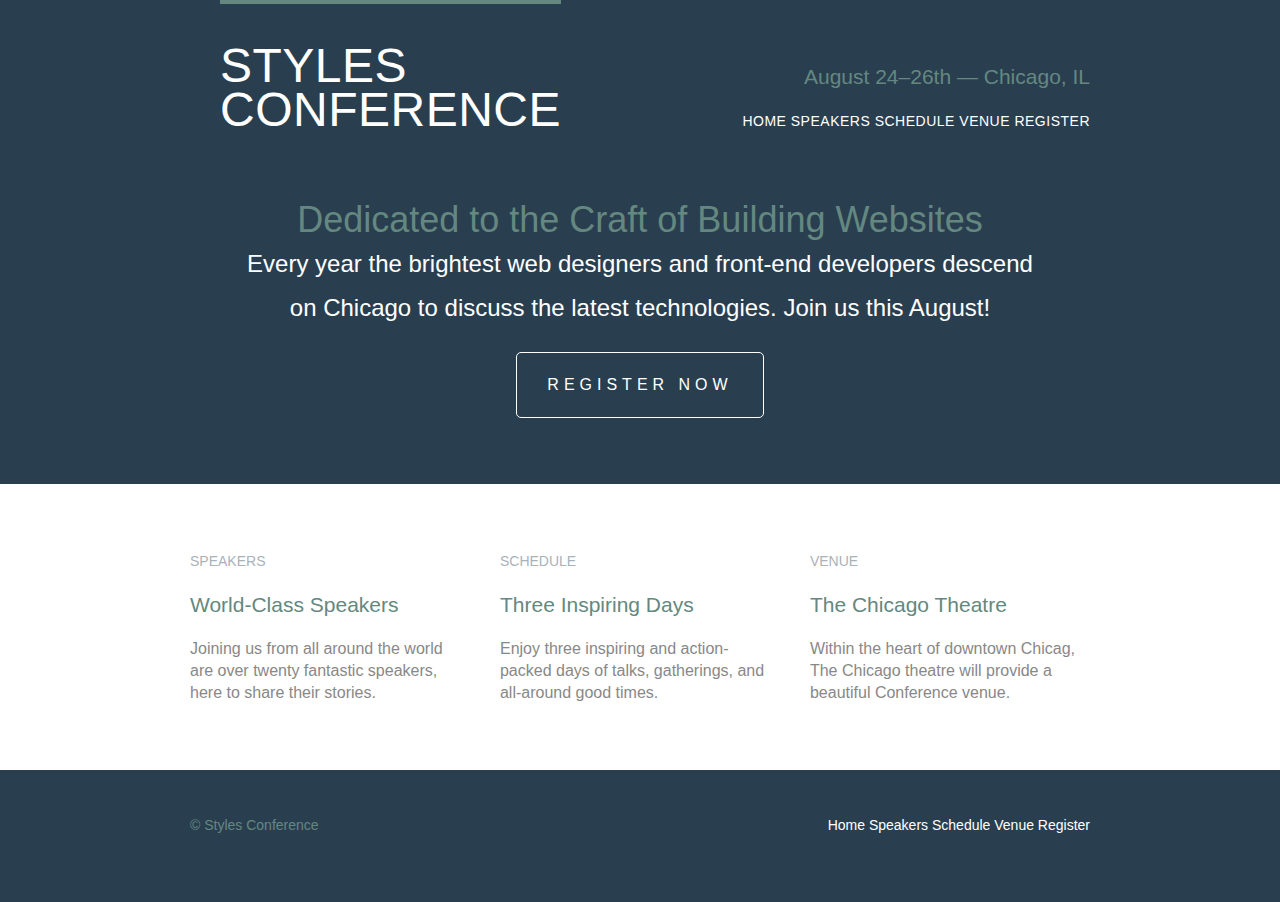
==== lecture2projects/Index.html @ 7c0096f0 "vurrent enter the commit message for your changes. Lines starting" ====
<!DOCTYPE html>
<html>
    <head>
        <meta charset="utf-8">
        <title>Styles Conference.</title>
        <link rel="stylesheet" href="assets/stylesheets/styles.css">
        <link rel="preconnect" href="https://fonts.googleapis.com">
        <link rel="preconnect" href="https://fonts.gstatic.com" crossorigin>
        <link href="https://fonts.googleapis.com/css2?family=Lato&display=swap" rel="stylesheet">
    </head>
    <body>
        <header class="primary-header container group">
        
           <section class="container"> 
                <h1 class="logo"><a href="Index.html">Styles<br>Conference</a></h1>
            </section>
        
            <h3 class="tagline">August 24&ndash;26th &mdash; Chicago, IL</h3>
                <nav class="nav primary-nav">
                    <a href="index.html">Home</a>
                    <a href="speakers.html">Speakers</a>
                    <a href="schedule.html">Schedule</a>
                    <a href="venue.html">Venue</a>
                    <a href="register.html">Register</a>
                </nav>
        </header>
        <section class="hero container">
            
            <h2>Dedicated to the Craft of Building Websites</h2>
            <p>Every year the brightest web designers and front-end developers descend on Chicago to discuss the latest technologies. Join us this August!</p>
            <a class="btn btn-alt" href="register.html">Register Now</a>
            
        </section>
        <section class="row">
            <section class="grid">

            <!-- Speakers -->

            <section class="teaser col-1-3">
                <a href="speakers.html">
                <h5>Speakers</h5>
                <h3 >World-Class Speakers</h3>
                </a>
                <p>Joining us from all around the world are over twenty fantastic speakers, here to share their stories.</p>
            </section><!--
                Schedule
           --><section class="teaser col-1-3">
                <a href="schedule.html">
                    <h5>Schedule</h5>
                    <h3> Three Inspiring Days</h3>
                </a>
                <p>
                    Enjoy three inspiring and action-packed days of talks, gatherings, and all-around good times.
                </p>
            </section><!--
                venue
            --><section class="teaser col-1-3">
                <a href="venue.html">
                    <h5>Venue</h5>
                    <h3>The Chicago Theatre</h3>
                </a>
                <p>
                    Within the heart of downtown Chicag, The Chicago theatre will provide a beautiful Conference venue.
                </p>
                 </section>
            </section>
        </section>
            <footer class="primary-footer container group">
            <small>&copy; Styles Conference</small>
            <nav class="nav">
                <a href="index.html">Home</a>
                
                <a href="speakers.html">Speakers</a>
                
                <a href="schedule.html">Schedule</a>
                
                <a href="venue.html">Venue</a>
                
                <a href="register.html">Register</a>
            </nav>
            <br>
            
            
        </footer>

    </body>
</html>
---- lecture2projects/assets/stylesheets/styles.css ----
/* http://meyerweb.com/eric/tools/css/reset/ 
   v2.0 | 20110126
   License: none (public domain)
*/

html, body, div, span, applet, object, iframe,
h1, h2, h3, h4, h5, h6, p, blockquote, pre,
a, abbr, acronym, address, big, cite, code,
del, dfn, em, img, ins, kbd, q, s, samp,
small, strike, strong, sub, sup, tt, var,
b, u, i, center,
dl, dt, dd, ol, ul, li,
fieldset, form, label, legend,
table, caption, tbody, tfoot, thead, tr, th, td,
article, aside, canvas, details, embed, 
figure, figcaption, footer, header, hgroup, 
menu, nav, output, ruby, section, summary,
time, mark, audio, video {
	margin: 0;
	padding: 0;
	border: 0;
	font-size: 100%;
	font: inherit;
	vertical-align: baseline;
}
/* HTML5 display-role reset for older browsers */
article, aside, details, figcaption, figure, 
footer, header, hgroup, menu, nav, section {
	display: block;
}
body {
	
  background: #293f50;
  color: #888;
  font:300 16px/22px 'Lato', sans-serif, "Open Sans", "Helvetica Neue", Helvetica, Arial, sans-serif;

}
ol, ul {
	list-style: none;
}
blockquote, q {
	quotes: none;
}
blockquote:before, blockquote:after,
q:before, q:after {
	content: '';
	content: none;
}
table {
	border-collapse: collapse;
	border-spacing: 0;
}

/*
  ========================================
  Grid
  ========================================
*/

*,
*:before,
*:after {
  -webkit-box-sizing: border-box;
     -moz-box-sizing: border-box;
          box-sizing: border-box;
}

.container {
	width: 960px;
	padding: 0 30px;
	margin: 0 auto;
}

h1, h3, h4, h5, p {
	margin-bottom: 22px;
}

.btn {
	border-radius: 5px;
	display: inline-block;
	margin: 0;
  color: #fff;
  cursor: pointer;
  font-weight: 400;
  letter-spacing: 5px;
  text-transform: uppercase;
}

.btn-alt {
	border: 1px solid #fff;
	padding: 10px 30px;
}

.btn-alt:hover {
  background: #fff;
  color: #648880;
}

.col-1-3 {
	width: 33.33%;
  }
  .col-2-3 {
	width: 66.66%;
  }
  .col-1-3,
.col-2-3 {
  display: inline-block;
  vertical-align: top;
}

.grid,
.col-1-3,
.col-2-3 {
  padding-left: 15px;
  padding-right: 15px;
}
.container,
.grid {
  margin: 0 auto;
  width: 960px;
}
.container {
  padding-left: 30px;
  padding-right: 30px;
}

/*
  ========================================
  Home
  ========================================
*/


  .hero {
  color: #fff;
	line-height: 44px;
	padding: 22px 80px 66px 80px;
	text-align: center;
  
  }
  .hero h2 {
	font-size: 36px;
  }
  .hero p {
	font-size: 24px;
  font-weight: 100;
  }
  /*
  ========================================
  Clearfix
  ========================================
*/

.group::before,
.group::after {
	content: "";
	display: table;
}

.group:after {
	clear:both;

}

.group {
	clear: both;
	*zoom: 1;
}

.logo {
	border-top: 4px solid #648880;
	
	float: left;
  font-size: 48px;
  font-weight: 100;
  letter-spacing: .5px;
  line-height: 44px;
  padding: 40px 0 22px 0;
  text-transform: uppercase;

}

/*
  ========================================
  Primary footer
  ========================================
*/
.primary-footer small {
	float:left;

}
.primary-footer {
	padding-bottom: 44px;
	padding-top: 44px;
  }

  /*
  ========================================
  Custom styles
  ========================================
*/
body {
	color: #888;
	font: 300 16px/22px "Open Sans", "Helvetica Neue", Helvetica, Arial, sans-serif;
  }

  h1, h2, h3, h4 {
	color: #648880;
  }

  h1 {
	font-size: 36px;
	line-height: 44px;
  }
  h2 {
	font-size: 24px;
	line-height: 44px;
  }
  h3 {
	font-size: 21px;
  }
  h4 {
	font-size: 18px;
  }

  h5 {
	color: #a9b2b9;
	font-size: 14px;
	font-weight: 400;
	text-transform: uppercase;
}
  

  strong {
	font-weight: 400;
  }
  cite, em {
	font-style: italic;
  }

  /*
  ========================================
  Links
  ========================================
*/
a {
	color: #648880;
	text-decoration: none;
  }

a:hover {
	color: #a9b2b9;
  }
  
  p a {
	border-bottom: 1px solid #dfe2e5;
  }

  .logo {
	border-top: 4px solid #648880;
	float: left;
	font-size: 48px;
	line-height: 44px;
	padding: 40px 0 22px 0;
  }

  .tagline {
	margin: 66px 0 22px 0;
	text-align: right;
  }

  .primary-nav {
	font-size: 14px;
	font-weight: 400;
	letter-spacing: .5px;
  	text-transform: uppercase;
  }

  .primary-footer {
	color: #648880;
	font-size: 14px;
	padding-bottom: 44px;
	padding-top: 44px;
  }
  .primary-footer small {
	float: left;
	font-weight: 400;
  }

  .teaser a:hover h3 {
	color: #a9b2b9;
  }

  .primary-header a,
  .primary-footer a {
    color: #fff;
  }
  .primary-header a:hover,
  .primary-footer a:hover {
    color: #648880;
  }
  /*
  ========================================
  Navigation
  ========================================
*/

.nav {
	text-align: right;
}

/*
  ================================
  Rows
  ===============================
  */

  .row,
  .row-alt {
    min-width: 960px;
  }

  .row {
    background: #fff;
    min-width: 960px;
    padding: 66px 0 44px 0;
  }

  .row-alt{
    background: #cbe2c1;
    background:  -webkit-linear-gradient(to right, #a1d3b0, #f6f1d3);
    background: -moz-linear-gradient(to right, #a1d3b0, #f6f1d3);
    background: linear-gradient(to right,#a1d3b0, #f6f1d3);
    padding: 44px 0 22px 0;
  }

  /*
  ========================================
  Leads
  ========================================
*/

.lead {
  text-align: center;
}
.lead p {
  font-size: 21px;
  line-height: 33px;
}
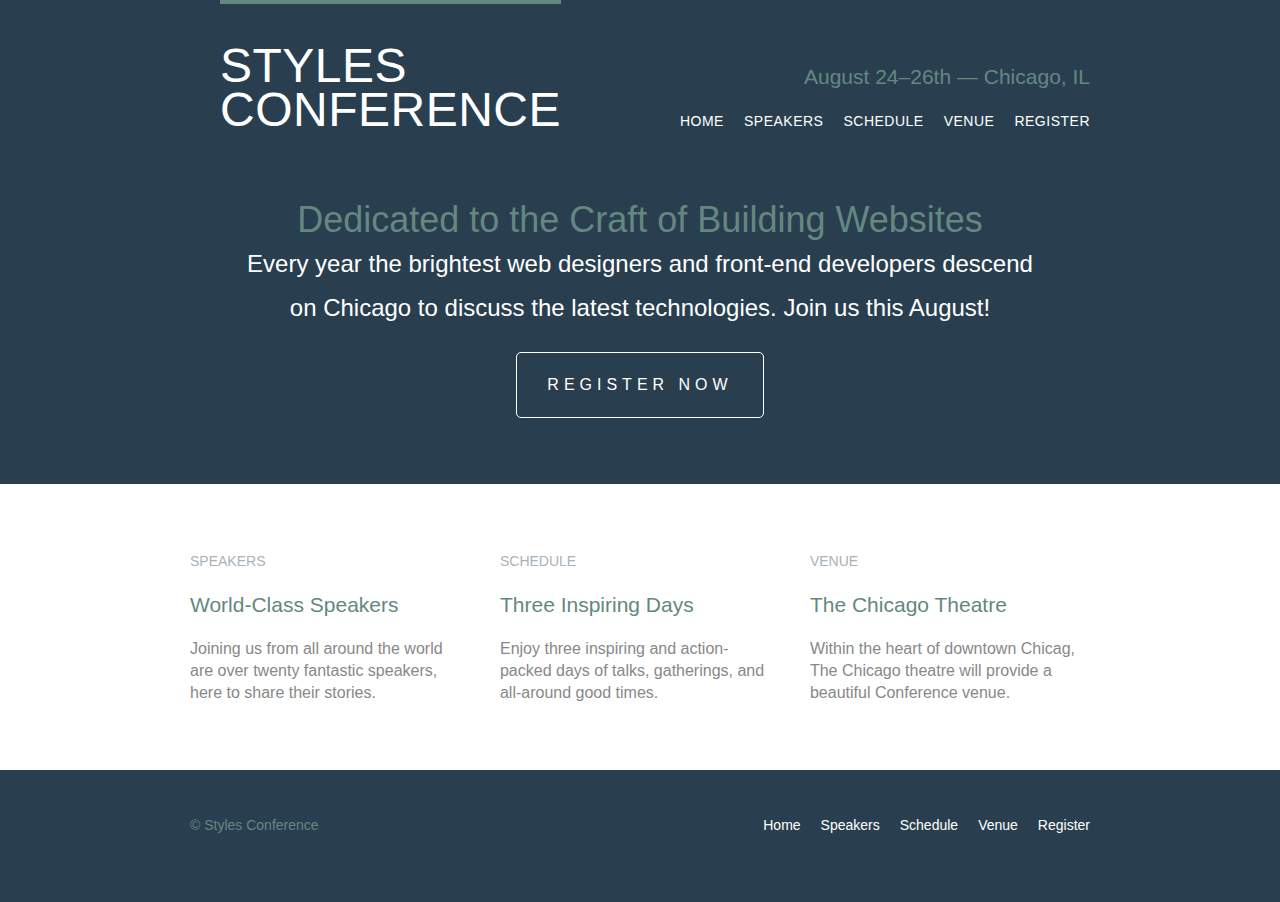
==== commit 86ea4c9f: "update to pc" ====
--- a/lecture2projects/Index.html
+++ b/lecture2projects/Index.html
@@ -17,11 +17,13 @@
         
             <h3 class="tagline">August 24&ndash;26th &mdash; Chicago, IL</h3>
                 <nav class="nav primary-nav">
-                    <a href="index.html">Home</a>
-                    <a href="speakers.html">Speakers</a>
-                    <a href="schedule.html">Schedule</a>
-                    <a href="venue.html">Venue</a>
-                    <a href="register.html">Register</a>
+                <ul>
+                    <li><a href="index.html">Home</a></li><!--
+                    --><li><a href="speakers.html">Speakers</a></li><!--
+                    --><li><a href="schedule.html">Schedule</a></li><!--
+                    --><li><a href="venue.html">Venue</a></li><!--
+                    --><li><a href="register.html">Register</a></li>
+                </ul>
                 </nav>
         </header>
         <section class="hero container">
@@ -68,15 +70,13 @@
             <footer class="primary-footer container group">
             <small>&copy; Styles Conference</small>
             <nav class="nav">
-                <a href="index.html">Home</a>
-                
-                <a href="speakers.html">Speakers</a>
-                
-                <a href="schedule.html">Schedule</a>
-                
-                <a href="venue.html">Venue</a>
-                
-                <a href="register.html">Register</a>
+                <ul>
+                    <li><a href="index.html">Home</a></li><!--
+                    --><li><a href="speakers.html">Speakers</a></li><!--
+                    --><li><a href="schedule.html">Schedule</a></li><!--
+                    --><li><a href="venue.html">Venue</a></li><!--
+                    --><li><a href="register.html">Register</a></li>
+                </ul>
             </nav>
             <br>
             
--- a/lecture2projects/assets/stylesheets/styles.css
+++ b/lecture2projects/assets/stylesheets/styles.css
@@ -308,7 +308,14 @@
 .nav {
 	text-align: right;
 }
-
+.nav li {
+  display: inline-block;
+  margin: 0 10px;
+  vertical-align: top;
+}
+.nav li:last-child {
+  margin-right: 0;
+}
 /*
   ================================
   Rows
